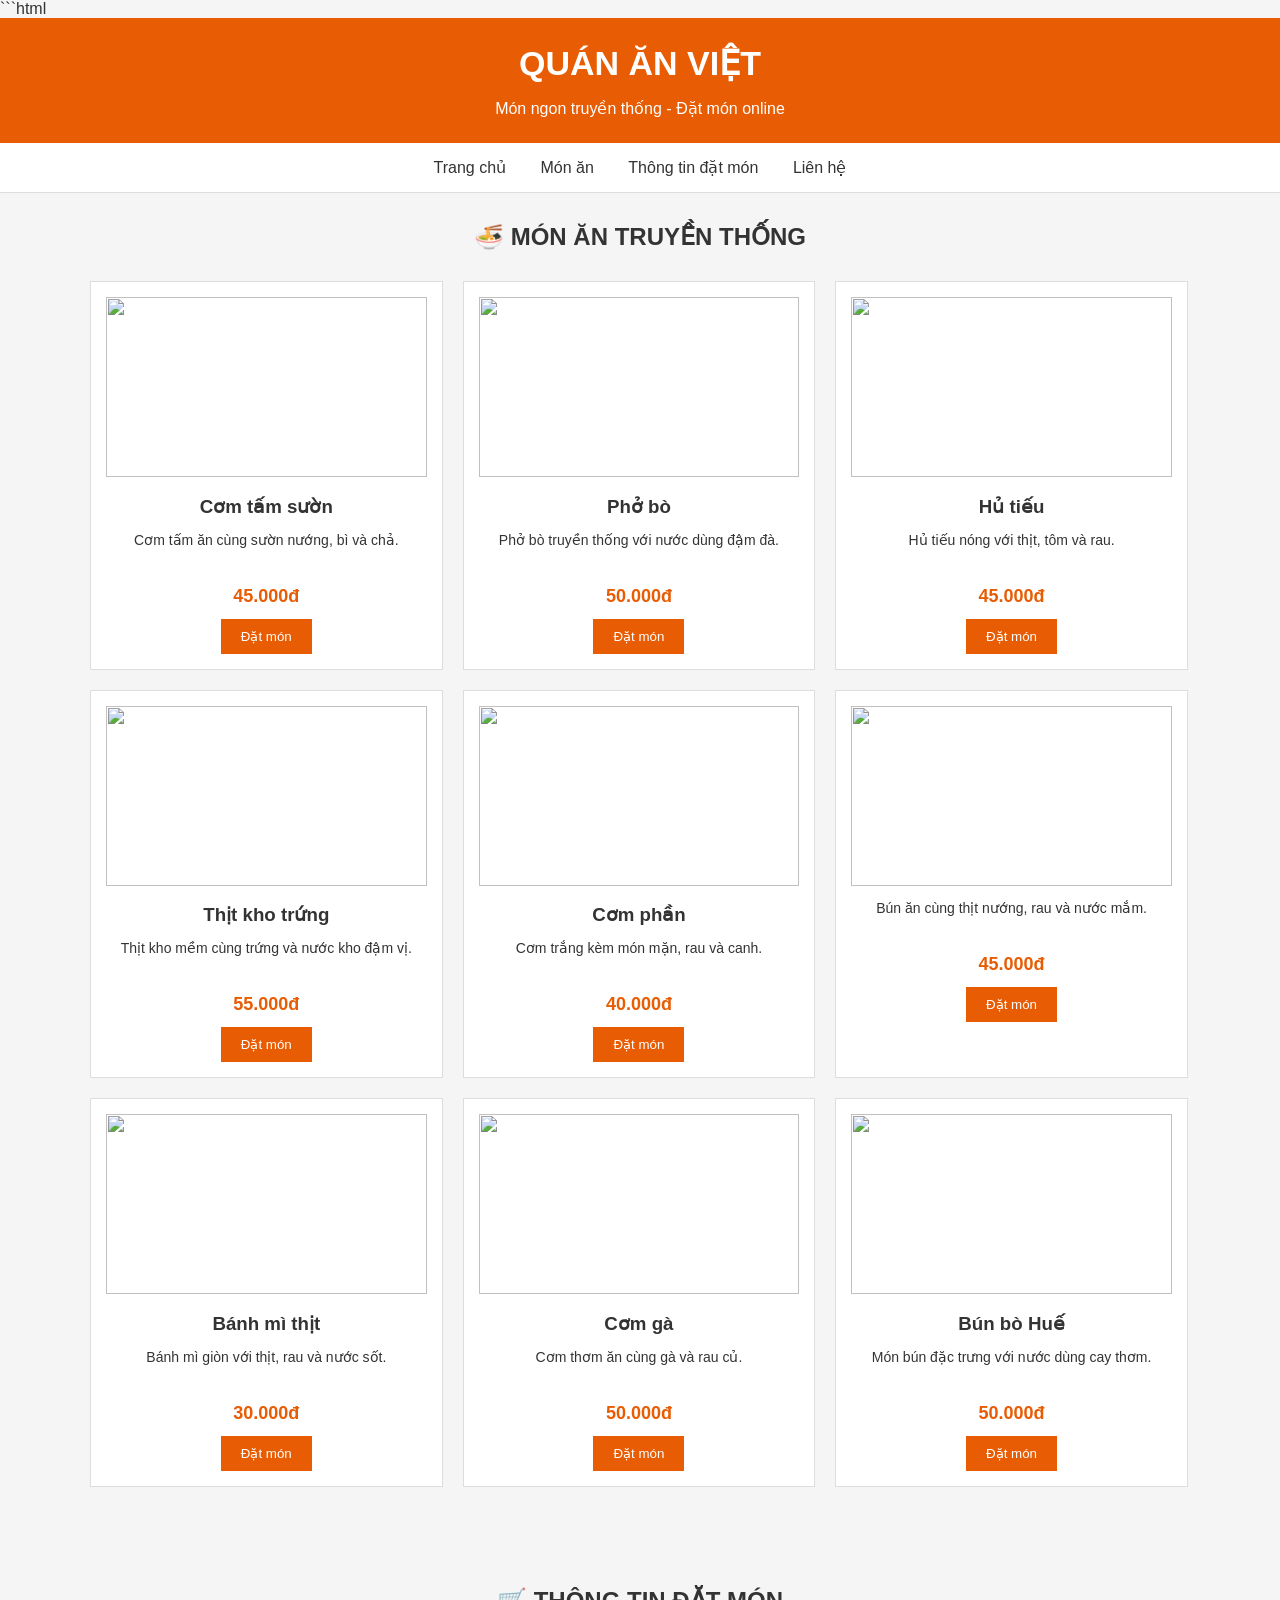
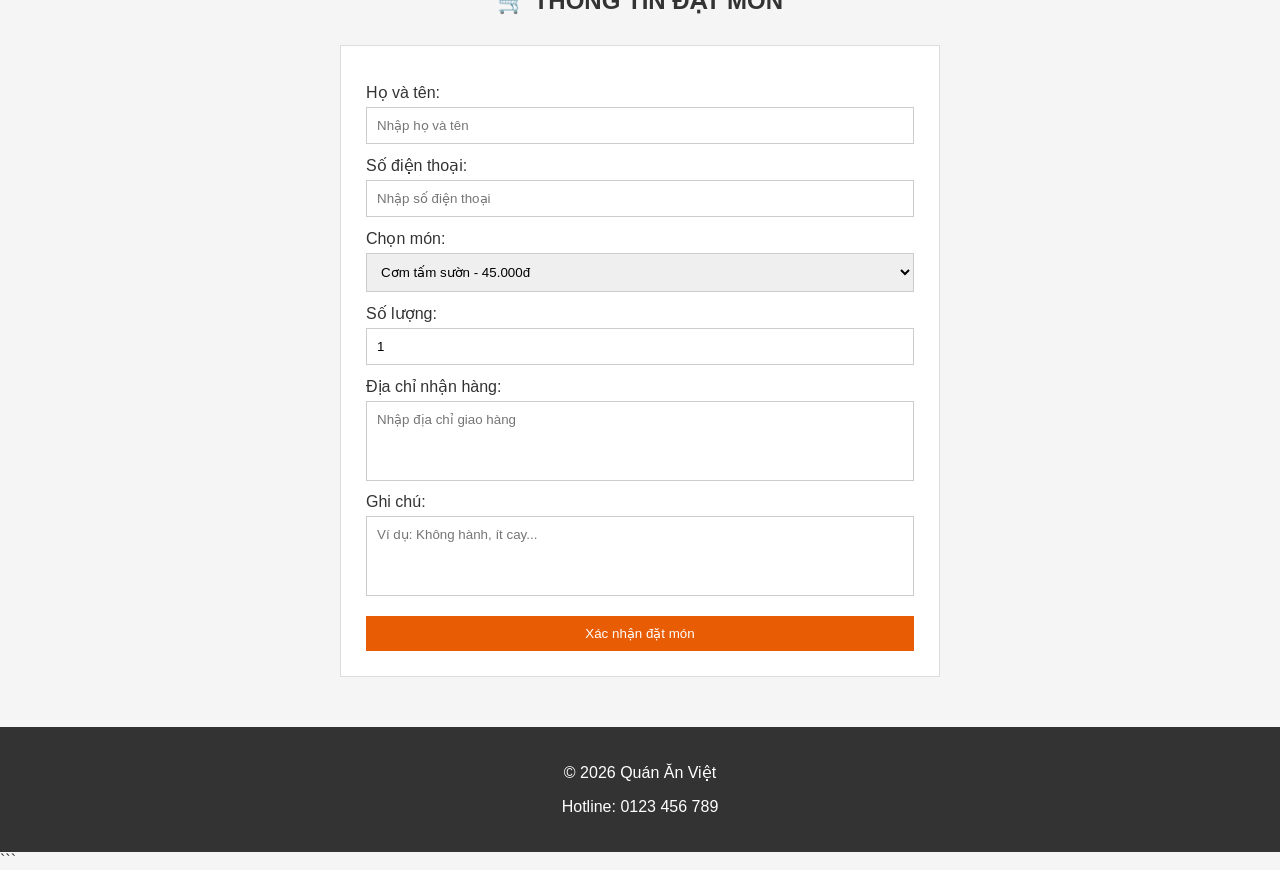
==== index.html @ 7cca2fab "khoi_tao" ====
```html
<!DOCTYPE html>
<html lang="vi">
<head>
    <meta charset="UTF-8">
    <meta name="viewport" content="width=device-width, initial-scale=1.0">
    <title>Quán Ăn Việt</title>
    <link rel="stylesheet" href="style.css">
</head>

<body>

    <header>
        <h1>QUÁN ĂN VIỆT</h1>
        <p>Món ngon truyền thống - Đặt món online</p>
    </header>

    <nav>
        <a href="#">Trang chủ</a>
        <a href="#monan">Món ăn</a>
        <a href="#thongtin">Thông tin đặt món</a>
        <a href="#lienhe">Liên hệ</a>
    </nav>

    <div class="container">

        <h2 id="monan">🍜 MÓN ĂN TRUYỀN THỐNG</h2>

        <div class="food-list">

            <div class="food">
                <img src="https://images.unsplash.com/photo-1626804475297-41608ea09aeb">                <h3>Cơm tấm sườn</h3>
                <p>Cơm tấm ăn cùng sườn nướng, bì và chả.</p>
                <strong>45.000đ</strong>
                <button>Đặt món</button>
            </div>

            <div class="food">
                <img src="https://images.unsplash.com/photo-1582878826629-29b7ad1cdc43">
                <h3>Phở bò</h3>
                <p>Phở bò truyền thống với nước dùng đậm đà.</p>
                <strong>50.000đ</strong>
                <button>Đặt món</button>
            </div>

            <div class="food">
                <img src="https://images.unsplash.com/photo-1552611052-33e04de081de">
                <h3>Hủ tiếu</h3>
                <p>Hủ tiếu nóng với thịt, tôm và rau.</p>
                <strong>45.000đ</strong>
                <button>Đặt món</button>
            </div>

            <div class="food">
                <img src="https://images.unsplash.com/photo-1604908176997-125f25cc6f3d">
                <h3>Thịt kho trứng</h3>
                <p>Thịt kho mềm cùng trứng và nước kho đậm vị.</p>
                <strong>55.000đ</strong>
                <button>Đặt món</button>
            </div>

            <div class="food">
                <img src="https://images.unsplash.com/photo-1512058564366-18510be2db19">
                <h3>Cơm phần</h3>
                <p>Cơm trắng kèm món mặn, rau và canh.</p>
                <strong>40.000đ</strong>
                <button>Đặt món</button>
            </div>

            <div class="food">
                <img src="https://images.unsplash.com/photo-1552332386-f8dd00dc2f85">                <p>Bún ăn cùng thịt nướng, rau và nước mắm.</p>
                <strong>45.000đ</strong>
                <button>Đặt món</button>
            </div>

            <div class="food">
                <img src="https://images.unsplash.com/photo-1550317138-10000687a72b">
                <h3>Bánh mì thịt</h3>
                <p>Bánh mì giòn với thịt, rau và nước sốt.</p>
                <strong>30.000đ</strong>
                <button>Đặt món</button>
            </div>

            <div class="food">
                <img src="https://images.unsplash.com/photo-1603133872878-684f208fb84b">                <h3>Cơm gà</h3>
                <p>Cơm thơm ăn cùng gà và rau củ.</p>
                <strong>50.000đ</strong>
                <button>Đặt món</button>
            </div>

            <div class="food">
                <img src="https://images.unsplash.com/photo-1555126634-323283e090fa">
                <h3>Bún bò Huế</h3>
                <p>Món bún đặc trưng với nước dùng cay thơm.</p>
                <strong>50.000đ</strong>
                <button>Đặt món</button>
            </div>

        </div>


        <div class="order-section" id="thongtin">

            <h2>🛒 THÔNG TIN ĐẶT MÓN</h2>

            <form>

                <label>Họ và tên:</label>
                <input type="text" placeholder="Nhập họ và tên">

                <label>Số điện thoại:</label>
                <input type="text" placeholder="Nhập số điện thoại">

                <label>Chọn món:</label>
                <select>
                    <option>Cơm tấm sườn - 45.000đ</option>
                    <option>Phở bò - 50.000đ</option>
                    <option>Hủ tiếu - 45.000đ</option>
                    <option>Thịt kho trứng - 55.000đ</option>
                    <option>Cơm phần - 40.000đ</option>
                    <option>Bún thịt nướng - 45.000đ</option>
                    <option>Bánh mì thịt - 30.000đ</option>
                    <option>Cơm gà - 50.000đ</option>
                    <option>Bún bò Huế - 50.000đ</option>
                </select>

                <label>Số lượng:</label>
                <input type="number" value="1" min="1">

                <label>Địa chỉ nhận hàng:</label>
                <textarea placeholder="Nhập địa chỉ giao hàng"></textarea>

                <label>Ghi chú:</label>
                <textarea placeholder="Ví dụ: Không hành, ít cay..."></textarea>

                <button class="submit" type="submit">
                    Xác nhận đặt món
                </button>

            </form>

        </div>

    </div>

    <footer id="lienhe">
        <p>© 2026 Quán Ăn Việt</p>
        <p>Hotline: 0123 456 789</p>
    </footer>

</body>
</html>
```
---- style.css ----
* {
    box-sizing: border-box;
}

body {
    margin: 0;
    font-family: Arial, sans-serif;
    background-color: #f5f5f5;
    color: #333;
}

header {
    background-color: #e85d04;
    color: white;
    text-align: center;
    padding: 25px;
}

header h1 {
    margin: 0;
    font-size: 34px;
}

header p {
    margin-bottom: 0;
}

nav {
    background-color: white;
    text-align: center;
    padding: 15px;
    border-bottom: 1px solid #ddd;
}

nav a {
    color: #333;
    text-decoration: none;
    margin: 0 15px;
}

nav a:hover {
    color: #e85d04;
}

.container {
    width: 90%;
    max-width: 1100px;
    margin: 30px auto;
}

h2 {
    text-align: center;
    margin: 30px 0;
}

.food-list {
    display: flex;
    flex-wrap: wrap;
    gap: 20px;
}

.food {
    background-color: white;
    width: calc(33.33% - 14px);
    padding: 15px;
    border: 1px solid #ddd;
    text-align: center;
}

.food img {
    width: 100%;
    height: 180px;
    object-fit: cover;
}

.food h3 {
    margin-bottom: 8px;
}

.food p {
    font-size: 14px;
    min-height: 40px;
}

.food strong {
    display: block;
    color: #e85d04;
    font-size: 18px;
    margin: 12px;
}

button {
    background-color: #e85d04;
    color: white;
    border: none;
    padding: 10px 20px;
    cursor: pointer;
}

button:hover {
    background-color: #c94d00;
}

.order-section {
    margin-top: 50px;
    padding-top: 20px;
}

form {
    background-color: white;
    width: 600px;
    max-width: 100%;
    margin: auto;
    padding: 25px;
    border: 1px solid #ddd;
}

label {
    display: block;
    margin-top: 12px;
    margin-bottom: 5px;
}

input,
select,
textarea {
    width: 100%;
    padding: 10px;
    border: 1px solid #ccc;
    font-family: Arial, sans-serif;
}

textarea {
    height: 80px;
    resize: none;
}

.submit {
    width: 100%;
    margin-top: 20px;
}

footer {
    margin-top: 50px;
    background-color: #333;
    color: white;
    text-align: center;
    padding: 20px;
}

@media (max-width: 750px) {

    .food {
        width: calc(50% - 10px);
    }

}

@media (max-width: 500px) {

    .food {
        width: 100%;
    }

    nav a {
        display: block;
        margin: 8px;
    }

}
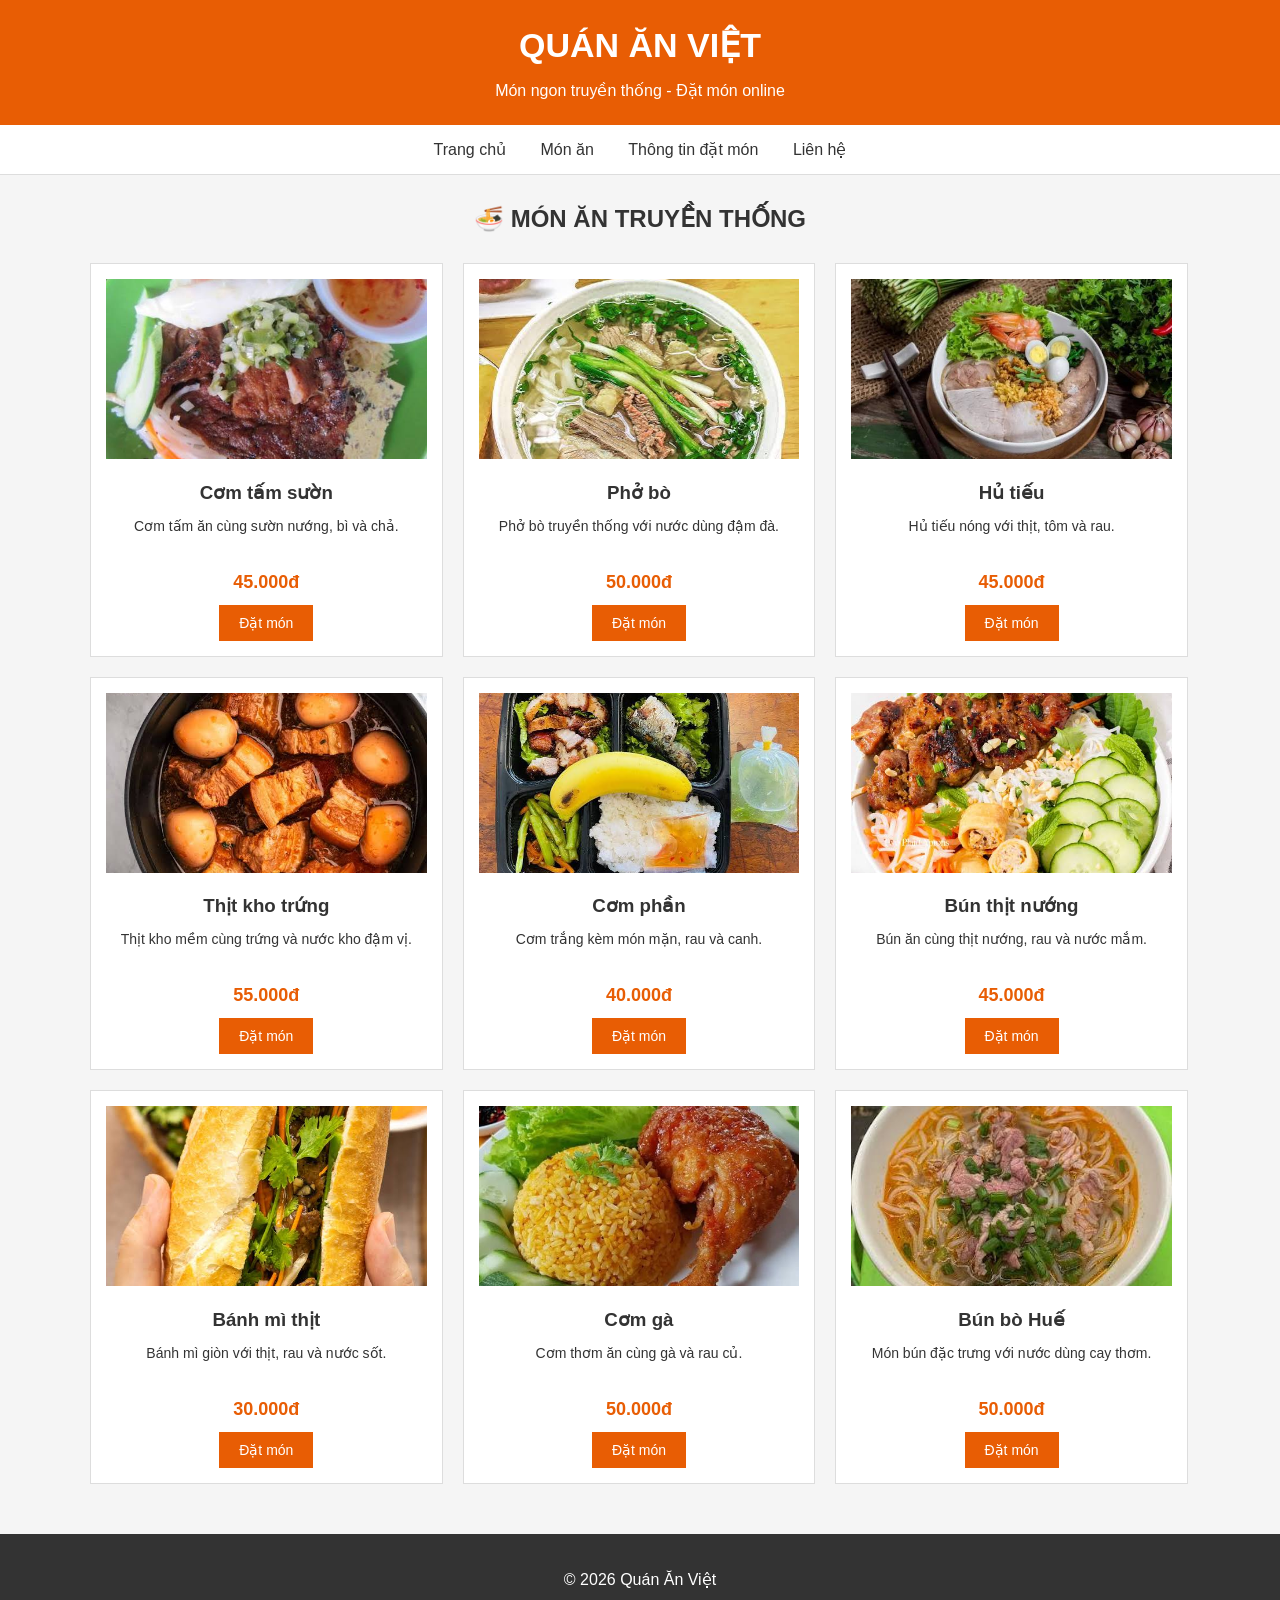
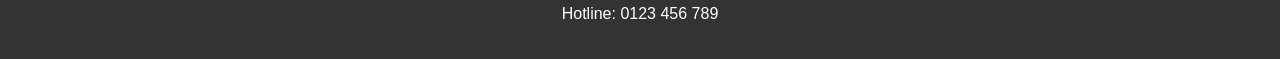
==== commit 66c6ab30: "bai-hoan-chinh" ====
--- a/index.html
+++ b/index.html
@@ -1,10 +1,9 @@
-```html
 <!DOCTYPE html>
 <html lang="vi">
 <head>
     <meta charset="UTF-8">
     <meta name="viewport" content="width=device-width, initial-scale=1.0">
-    <title>Quán Ăn Việt</title>
+    <title>Quán Ăn Việt - Menu Món Ăn</title>
     <link rel="stylesheet" href="style.css">
 </head>
 
@@ -16,9 +15,9 @@
     </header>
 
     <nav>
-        <a href="#">Trang chủ</a>
-        <a href="#monan">Món ăn</a>
-        <a href="#thongtin">Thông tin đặt món</a>
+        <a href="index.html">Trang chủ</a>
+        <a href="index.html#monan">Món ăn</a>
+        <a href="dathang.html">Thông tin đặt món</a>
         <a href="#lienhe">Liên hệ</a>
     </nav>
 
@@ -29,116 +28,95 @@
         <div class="food-list">
 
             <div class="food">
-                <img src="https://images.unsplash.com/photo-1626804475297-41608ea09aeb">                <h3>Cơm tấm sườn</h3>
+                <a href="https://www.google.com/search?tbm=isch&q=C%C6%A1m%20t%E1%BA%A5m%20s%C6%B0%E1%BB%9Dn%20Vi%E1%BB%87t%20Nam" target="_blank">
+                    <img src="images/com-tam.jpg" alt="Cơm tấm sườn">
+                </a>
+                <h3>Cơm tấm sườn</h3>
                 <p>Cơm tấm ăn cùng sườn nướng, bì và chả.</p>
                 <strong>45.000đ</strong>
-                <button>Đặt món</button>
+                <a href="dathang.html" class="btn-order">Đặt món</a>
             </div>
 
             <div class="food">
-                <img src="https://images.unsplash.com/photo-1582878826629-29b7ad1cdc43">
+                <a href="https://www.google.com/search?tbm=isch&q=Ph%E1%BB%9F%20b%C3%B2%20Vi%E1%BB%87t%20Nam" target="_blank">
+                    <img src="images/pho-bo.jpg" alt="Phở bò">
+                </a>
                 <h3>Phở bò</h3>
                 <p>Phở bò truyền thống với nước dùng đậm đà.</p>
                 <strong>50.000đ</strong>
-                <button>Đặt món</button>
+                <a href="dathang.html" class="btn-order">Đặt món</a>
             </div>
 
             <div class="food">
-                <img src="https://images.unsplash.com/photo-1552611052-33e04de081de">
+                <a href="https://www.google.com/search?tbm=isch&q=H%E1%BB%A7%20ti%E1%BA%BFu%20Vi%E1%BB%87t%20Nam" target="_blank">
+                    <img src="images/hu-tieu.jpg" alt="Hủ tiếu">
+                </a>
                 <h3>Hủ tiếu</h3>
                 <p>Hủ tiếu nóng với thịt, tôm và rau.</p>
                 <strong>45.000đ</strong>
-                <button>Đặt món</button>
+                <a href="dathang.html" class="btn-order">Đặt món</a>
             </div>
 
             <div class="food">
-                <img src="https://images.unsplash.com/photo-1604908176997-125f25cc6f3d">
+                <a href="https://www.google.com/search?tbm=isch&q=Th%E1%BB%8Bt%20kho%20tr%E1%BB%A9ng%20Vi%E1%BB%87t%20Nam" target="_blank">
+                    <img src="images/thit-kho.jpg" alt="Thịt kho trứng">
+                </a>
                 <h3>Thịt kho trứng</h3>
                 <p>Thịt kho mềm cùng trứng và nước kho đậm vị.</p>
                 <strong>55.000đ</strong>
-                <button>Đặt món</button>
+                <a href="dathang.html" class="btn-order">Đặt món</a>
             </div>
 
             <div class="food">
-                <img src="https://images.unsplash.com/photo-1512058564366-18510be2db19">
+                <a href="https://www.google.com/search?tbm=isch&q=C%C6%A1m%20ph%E1%BA%A7n%20Vi%E1%BB%87t%20Nam" target="_blank">
+                    <img src="images/com-phan.jpg" alt="Cơm phần">
+                </a>
                 <h3>Cơm phần</h3>
                 <p>Cơm trắng kèm món mặn, rau và canh.</p>
                 <strong>40.000đ</strong>
-                <button>Đặt món</button>
+                <a href="dathang.html" class="btn-order">Đặt món</a>
             </div>
 
             <div class="food">
-                <img src="https://images.unsplash.com/photo-1552332386-f8dd00dc2f85">                <p>Bún ăn cùng thịt nướng, rau và nước mắm.</p>
+                <a href="https://www.google.com/search?tbm=isch&q=B%C3%BAn%20th%E1%BB%8Bt%20n%C6%B0%E1%BB%9Bng%20Vi%E1%BB%87t%20Nam" target="_blank">
+                    <img src="images/bun-thit-nuong.jpg" alt="Bún thịt nướng">
+                </a>
+                <h3>Bún thịt nướng</h3>
+                <p>Bún ăn cùng thịt nướng, rau và nước mắm.</p>
                 <strong>45.000đ</strong>
-                <button>Đặt món</button>
+                <a href="dathang.html" class="btn-order">Đặt món</a>
             </div>
 
             <div class="food">
-                <img src="https://images.unsplash.com/photo-1550317138-10000687a72b">
+                <a href="https://www.google.com/search?tbm=isch&q=B%C3%A1nh%20m%C3%AC%20th%E1%BB%8Bt%20Vi%E1%BB%87t%20Nam" target="_blank">
+                    <img src="images/banh-mi.jpg" alt="Bánh mì thịt">
+                </a>
                 <h3>Bánh mì thịt</h3>
                 <p>Bánh mì giòn với thịt, rau và nước sốt.</p>
                 <strong>30.000đ</strong>
-                <button>Đặt món</button>
+                <a href="dathang.html" class="btn-order">Đặt món</a>
             </div>
 
             <div class="food">
-                <img src="https://images.unsplash.com/photo-1603133872878-684f208fb84b">                <h3>Cơm gà</h3>
+                <a href="https://www.google.com/search?tbm=isch&q=C%C6%A1m%20g%C3%A0%20Vi%E1%BB%87t%20Nam" target="_blank">
+                    <img src="images/com-ga.jpg" alt="Cơm gà">
+                </a>
+                <h3>Cơm gà</h3>
                 <p>Cơm thơm ăn cùng gà và rau củ.</p>
                 <strong>50.000đ</strong>
-                <button>Đặt món</button>
+                <a href="dathang.html" class="btn-order">Đặt món</a>
             </div>
 
             <div class="food">
-                <img src="https://images.unsplash.com/photo-1555126634-323283e090fa">
+                <a href="https://www.google.com/search?tbm=isch&q=B%C3%BAn%20b%C3%B2%20Hu%E1%BA%BF%20Vi%E1%BB%87t%20Nam" target="_blank">
+                    <img src="images/bun-bo-hue.jpg" alt="Bún bò Huế">
+                </a>
                 <h3>Bún bò Huế</h3>
                 <p>Món bún đặc trưng với nước dùng cay thơm.</p>
                 <strong>50.000đ</strong>
-                <button>Đặt món</button>
+                <a href="dathang.html" class="btn-order">Đặt món</a>
             </div>
-
-        </div>
-
-
-        <div class="order-section" id="thongtin">
-
-            <h2>🛒 THÔNG TIN ĐẶT MÓN</h2>
-
-            <form>
-
-                <label>Họ và tên:</label>
-                <input type="text" placeholder="Nhập họ và tên">
-
-                <label>Số điện thoại:</label>
-                <input type="text" placeholder="Nhập số điện thoại">
-
-                <label>Chọn món:</label>
-                <select>
-                    <option>Cơm tấm sườn - 45.000đ</option>
-                    <option>Phở bò - 50.000đ</option>
-                    <option>Hủ tiếu - 45.000đ</option>
-                    <option>Thịt kho trứng - 55.000đ</option>
-                    <option>Cơm phần - 40.000đ</option>
-                    <option>Bún thịt nướng - 45.000đ</option>
-                    <option>Bánh mì thịt - 30.000đ</option>
-                    <option>Cơm gà - 50.000đ</option>
-                    <option>Bún bò Huế - 50.000đ</option>
-                </select>
-
-                <label>Số lượng:</label>
-                <input type="number" value="1" min="1">
-
-                <label>Địa chỉ nhận hàng:</label>
-                <textarea placeholder="Nhập địa chỉ giao hàng"></textarea>
-
-                <label>Ghi chú:</label>
-                <textarea placeholder="Ví dụ: Không hành, ít cay..."></textarea>
-
-                <button class="submit" type="submit">
-                    Xác nhận đặt món
-                </button>
-
-            </form>
-
+            
         </div>
 
     </div>
@@ -149,5 +127,4 @@
     </footer>
 
 </body>
-</html>
-```
+</html>
--- a/style.css
+++ b/style.css
@@ -89,15 +89,21 @@
     margin: 12px;
 }
 
-button {
+/* Cập nhật selector để hỗ trợ cả thẻ button lẫn thẻ <a> dùng class .btn-order */
+button,
+.btn-order {
+    display: inline-block;
     background-color: #e85d04;
     color: white;
     border: none;
     padding: 10px 20px;
     cursor: pointer;
+    text-decoration: none;
+    font-size: 14px;
 }
 
-button:hover {
+button:hover,
+.btn-order:hover {
     background-color: #c94d00;
 }
 
@@ -167,4 +173,4 @@
         margin: 8px;
     }
 
-}
+}
